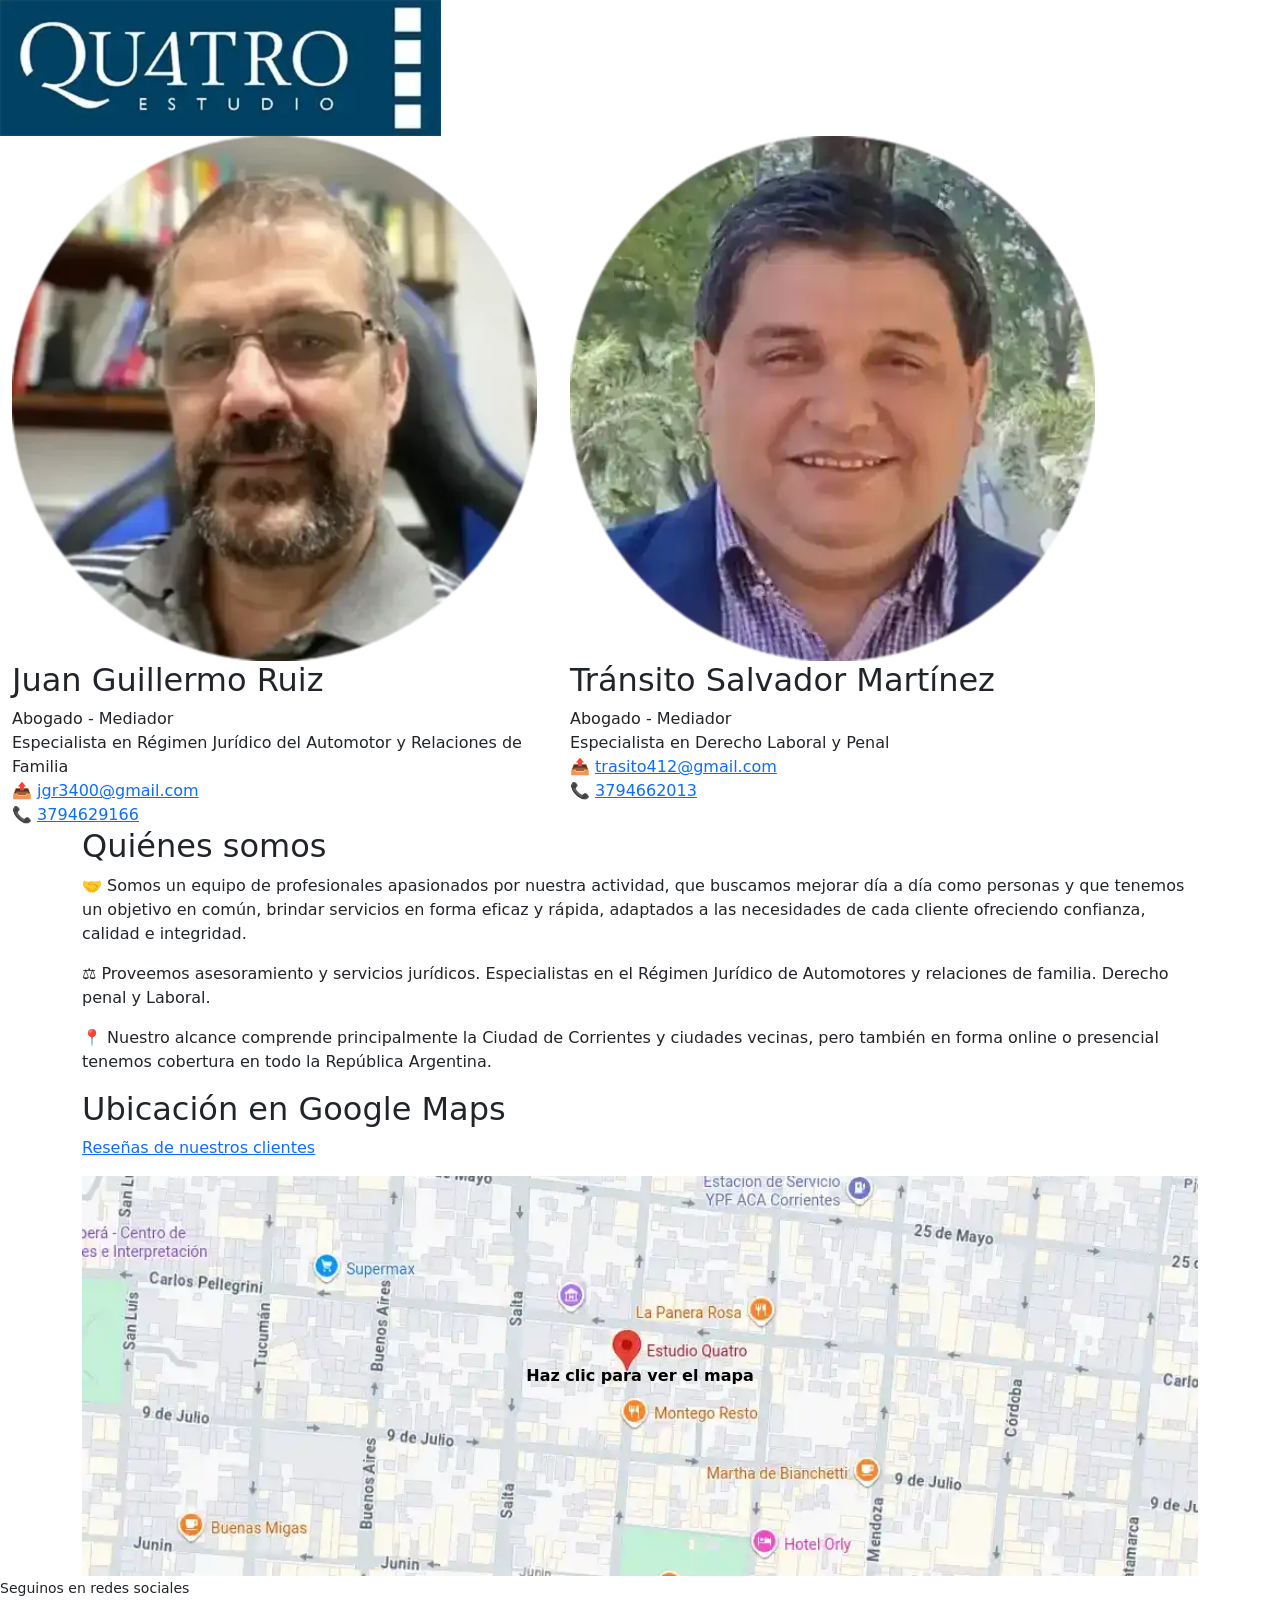
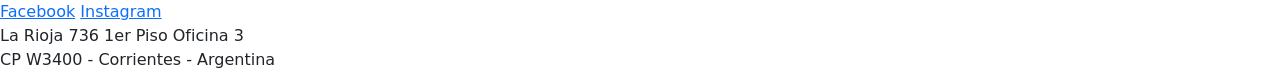
==== index.html @ 91e584d3 "Volviendo a Bootstrap" ====
<!DOCTYPE html>
<html lang="es">

<head>

    <meta charset="UTF-8">
    <meta name="viewport" content="width=device-width, initial-scale=1.0">
    <title>Estudio Quatro</title>

    <!-- Style -->
    <link href="https://cdn.jsdelivr.net/npm/bootstrap@5.3.8/dist/css/bootstrap.min.css" rel="stylesheet" integrity="sha384-sRIl4kxILFvY47J16cr9ZwB07vP4J8+LH7qKQnuqkuIAvNWLzeN8tE5YBujZqJLB" crossorigin="anonymous">
    <!-- link rel="stylesheet" href="style.css" -->

    <link rel="canonical" href="https://estudioquatro.com">

    <!-- Meta tags Google -->
    <meta name="description" content="Servicios profesionales en la Provincia de Corrientes. Proveemos asesoramiento y servicios jurídicos. Especialistas en el Régimen Jurídico de Automotores y relaciones de familia. Derecho penal y Laboral.">
    <meta name="keywords" content="Corrientes, Registro, Automotor, Propiedad, Inmueble, Catastro, Municipalidades, IPS, AnSeS, Trámites">
    <meta name="robots" content="index, follow">
    <meta name="language" content="es_ES">
    <meta name="author" content="Juan Guillermo Ruiz">
    <meta name="theme-color" content="#ffffff">

    <meta name="msapplication-TileColor" content="#ffffff">
    <meta name="msapplication-TileImage" content="https://estudioquatro.com/img/ms-icon-144x144.png">

    <!--- Íconos -->
    <link rel="apple-touch-icon" sizes="57x57" href="https://estudioquatro.com/img/apple-icon-57x57.png">
    <link rel="apple-touch-icon" sizes="60x60" href="https://estudioquatro.com/img/apple-icon-60x60.png">
    <link rel="apple-touch-icon" sizes="72x72" href="https://estudioquatro.com/img/apple-icon-72x72.png">
    <link rel="apple-touch-icon" sizes="76x76" href="https://estudioquatro.com/img/apple-icon-76x76.png">
    <link rel="apple-touch-icon" sizes="114x114" href="https://estudioquatro.com/img/apple-icon-114x114.png">
    <link rel="apple-touch-icon" sizes="120x120" href="https://estudioquatro.com/img/apple-icon-120x120.png">
    <link rel="apple-touch-icon" sizes="144x144" href="https://estudioquatro.com/img/apple-icon-144x144.png">
    <link rel="apple-touch-icon" sizes="152x152" href="https://estudioquatro.com/img/apple-icon-152x152.png">
    <link rel="apple-touch-icon" sizes="180x180" href="https://estudioquatro.com/img/apple-icon-180x180.png">
    <link rel="icon" type="image/png" sizes="192x192" href="https://estudioquatro.com/img/android-icon-192x192.png">
    <link rel="icon" type="image/png" sizes="32x32" href="https://estudioquatro.com/img/favicon-32x32.png">
    <link rel="icon" type="image/png" sizes="96x96" href="https://estudioquatro.com/img/favicon-96x96.png">
    <link rel="icon" type="image/png" sizes="16x16" href="https://estudioquatro.com/img/favicon-16x16.png">
    <link rel="manifest" href="https://estudioquatro.com/img/manifest.json">


    <!-- Open Graph para WhatsApp, Facebook, Telegram -->
    <meta property="og:title" content="Estudio Quatro">
    <meta property="og:locale" content="es_LA">
    <meta property="og:description" content="Servicios profesionales en la Provincia de Corrientes. Proveemos asesoramiento y servicios jurídicos. Especialistas en el Régimen Jurídico de Automotores y relaciones de familia. Derecho penal y Laboral.">
    <meta property="og:url" content="https://estudioquatro.com">
    <meta property="og:type" content="business.business">
    <meta property="og:image" content="https://estudioquatro.com/img/logofb.png?v=1">
    <meta property="og:image:width" content="600">
    <meta property="og:image:height" content="600">
    <meta property="og:image:alt" content="Logo de Estudio Quatro">


    <!-- Twitter Card (opcional, también funciona en WhatsApp) -->
    <meta name="twitter:card" content="summary_large_image">
    <meta name="twitter:title" content="Estudio Quatro">
    <meta name="twitter:description" content="Servicios profesionales en la Provincia de Corrientes. Proveemos asesoramiento y servicios jurídicos. Especialistas en el Régimen Jurídico de Automotores y relaciones de familia. Derecho penal y Laboral.">
    <meta name="twitter:image" content="https://estudioquatro.com/img/logo.png">

</head>

<body>

    <!-- Header -->
    <header>
        <a href="../">
            <picture>
                <source srcset="img/logo.webp" type="image/webp" />
                <img src="img/logo.png" fetchpriority=high width="441" height="136" alt="Logotipo" />
            </picture>
        </a>
    </header>

    <!-- Team -->
    <div class="container row">
        <div class="col">
            <picture>
                <source srcset="img/juan.webp" type="image/webp">
                <img src="img/juan.jpg" fetchpriority=high width="525" height="525" alt="Juan Guillermo Ruiz">
            </picture>
            <h2>Juan Guillermo Ruiz</h2>
            Abogado - Mediador<br>
            Especialista en Régimen Jurídico del Automotor y Relaciones de Familia<br>
            📤 <a href="mailto:jgr3400@gmail.com" target="_BLANK">jgr3400@gmail.com</a><br>
            📞 <a href="tel:3794629166" target="_BLANK">3794629166</a>
        </div>

        <div class="col">
            <picture>
                <source srcset="img/transito.webp" type="image/webp">
                <img src="img/transito.jpg" fetchpriority=high width="525" height="525" alt="Tránsito Salvador Martínez">
            </picture>
            <h2>Tránsito Salvador Martínez</h2>
            Abogado - Mediador<br>
            Especialista en Derecho Laboral y Penal<br>
            📤 <a href="mailto:trasito412@gmail.com" target="_BLANK">trasito412@gmail.com</a><br>
            📞 <a href="tel:3794662013" target="_BLANK">3794662013</a>
        </div>
    </div>


    <!-- About -->
    <div class="about">
        <section class="container">
            <h2>Quiénes somos</h2>
            <p>🤝 Somos un equipo de profesionales apasionados por nuestra actividad, que buscamos mejorar día a día
                como personas y que tenemos un objetivo en común, brindar servicios en forma eficaz y rápida, adaptados
                a las necesidades de cada cliente ofreciendo confianza, calidad e integridad.</p>
            <p>⚖️ Proveemos asesoramiento y servicios jurídicos. Especialistas en el Régimen Jurídico de Automotores y
                relaciones de familia. Derecho penal y Laboral.</p>
            <p>📍 Nuestro alcance comprende principalmente la Ciudad de Corrientes y ciudades vecinas, pero también en
                forma online o presencial tenemos cobertura en todo la República Argentina.</p>
        </section>
    </div>

    <!-- Map -->
    <section class="container">
        <h2>Ubicación en Google Maps</h2>
        <a target="_BLANK"
            href="https://www.google.com.ar/search?sxsrf=ACYBGNQDnuW-Kry7m1tnKC4DdZxXvFFy2A%3A1571524101231&source=hp&ei=BY6rXcuIDJO95OUP6-6YKA&q=estudio+quatro&oq=estudio+quatro&gs_l=psy-ab.3..35i39j0i22i30j0i22i10i30j38.1557.4302..4748...0.0..0.98.1301.14......0....1..gws-wiz.......0j0i131j0i67j0i20i263j0i10.ph4UaGhHjag&ved=0ahUKEwiLn7u-r6nlAhWTHrkGHWs3BgUQ4dUDCAY&uact=5#lrd=0x94456c783f70041d:0xd24a2d1dada87c4f,1,,,">Reseñas
            de nuestros clientes</a>
        <div id="map-container" style="margin-top:1rem;width:100%; height:400px; position:relative; cursor:pointer;">
            <picture>
                <source srcset="img/mapa.webp" type="image/webp">
                <img src="img/mapa.jpg" fetchpriority=high alt="Mapa de Estudio Quatro"
                    style="width:100%; height:400px; object-fit:cover; display:block;">
            </picture>
            <!-- Texto opcional sobre la imagen -->
            <div
                style="position:absolute;top:0;left:0;width:100%;height:100%;display:flex;align-items:center;justify-content:center;color:black;font-weight:bold;">
                Haz clic para ver el mapa
            </div>
        </div>
    </section>

    <!-- Footer -->
    <footer>
        <small>Seguinos en redes sociales</small>
        <br>
        <a href="https://www.facebook.com/EstudioQuatroo/" target="_BLANK">Facebook</a>
        <a href="https://www.instagram.com/estudio_quatro/" target="_BLANK">Instagram</a>
        <br>
        La Rioja 736 1er Piso Oficina 3<br>
        CP W3400 - Corrientes - Argentina
    </footer>

    <!-- Script -->
    <script src="script.js" defer></script>

</body>

</html>
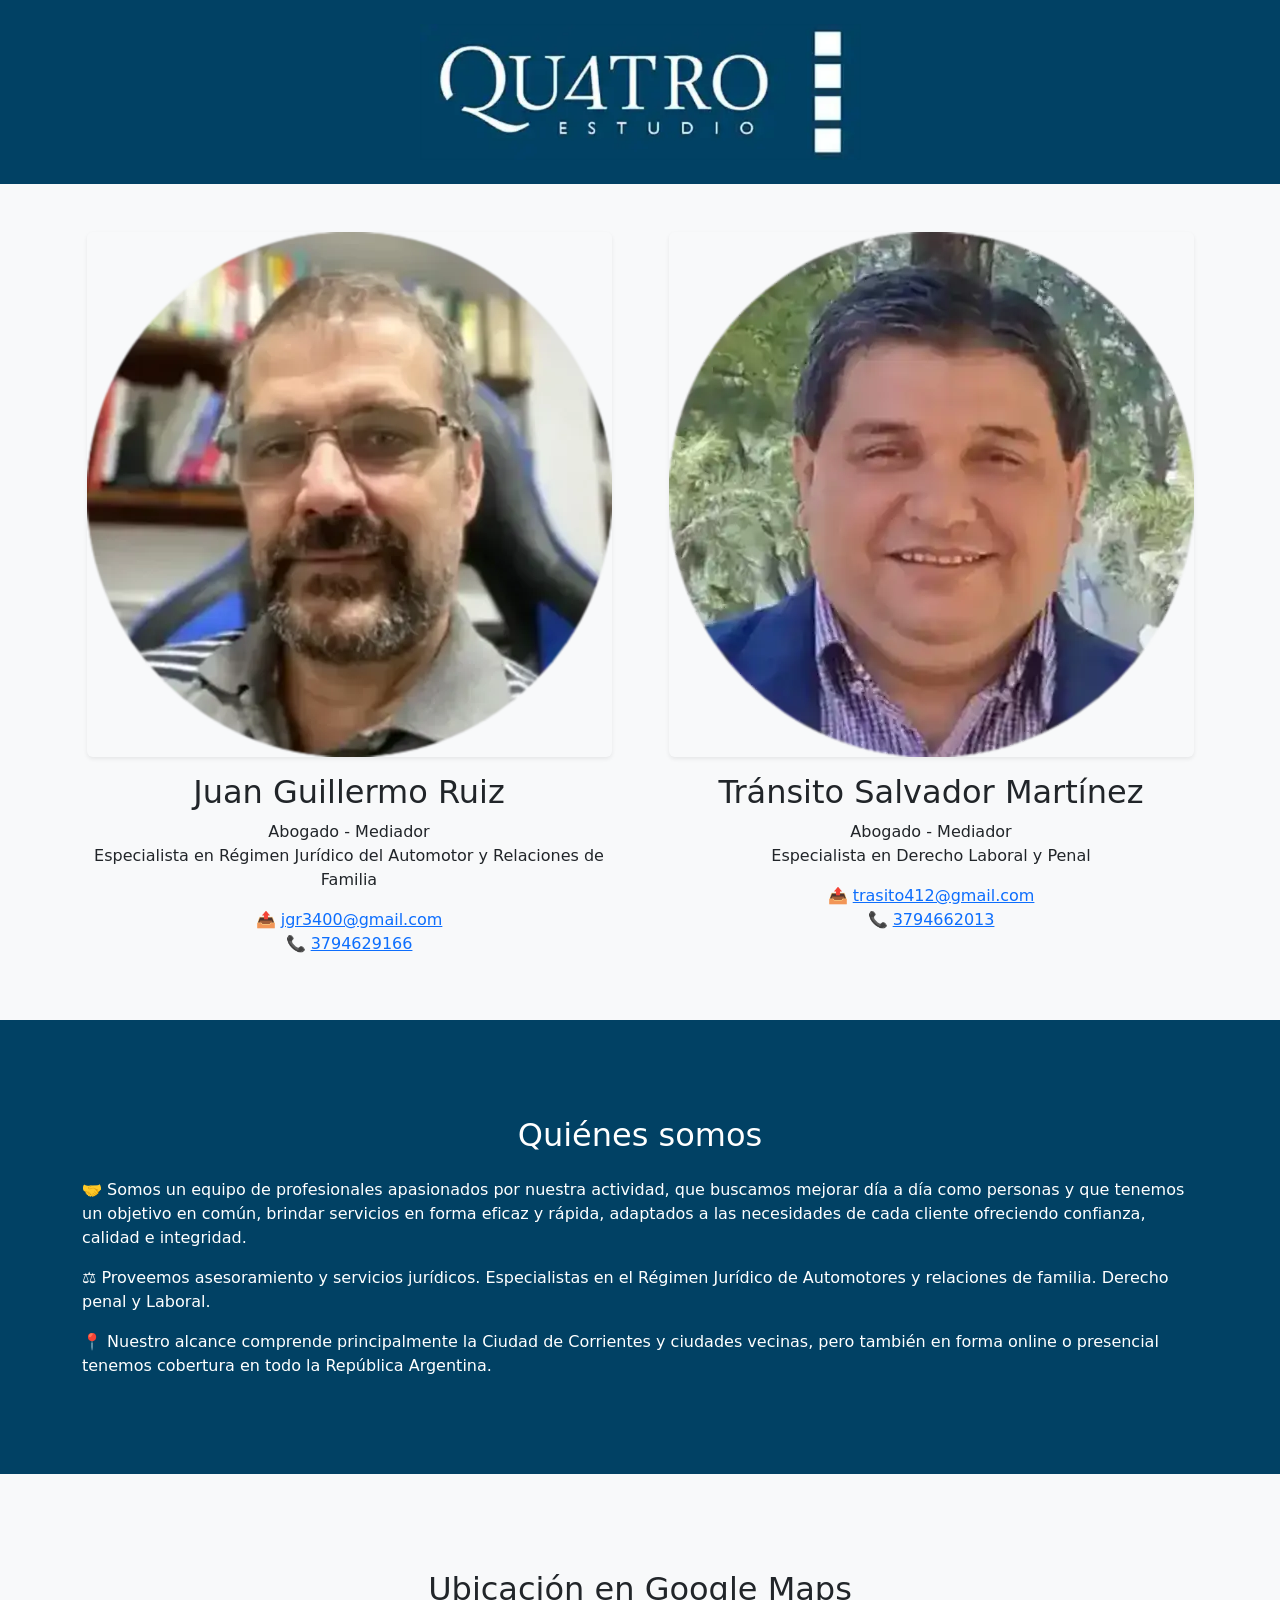
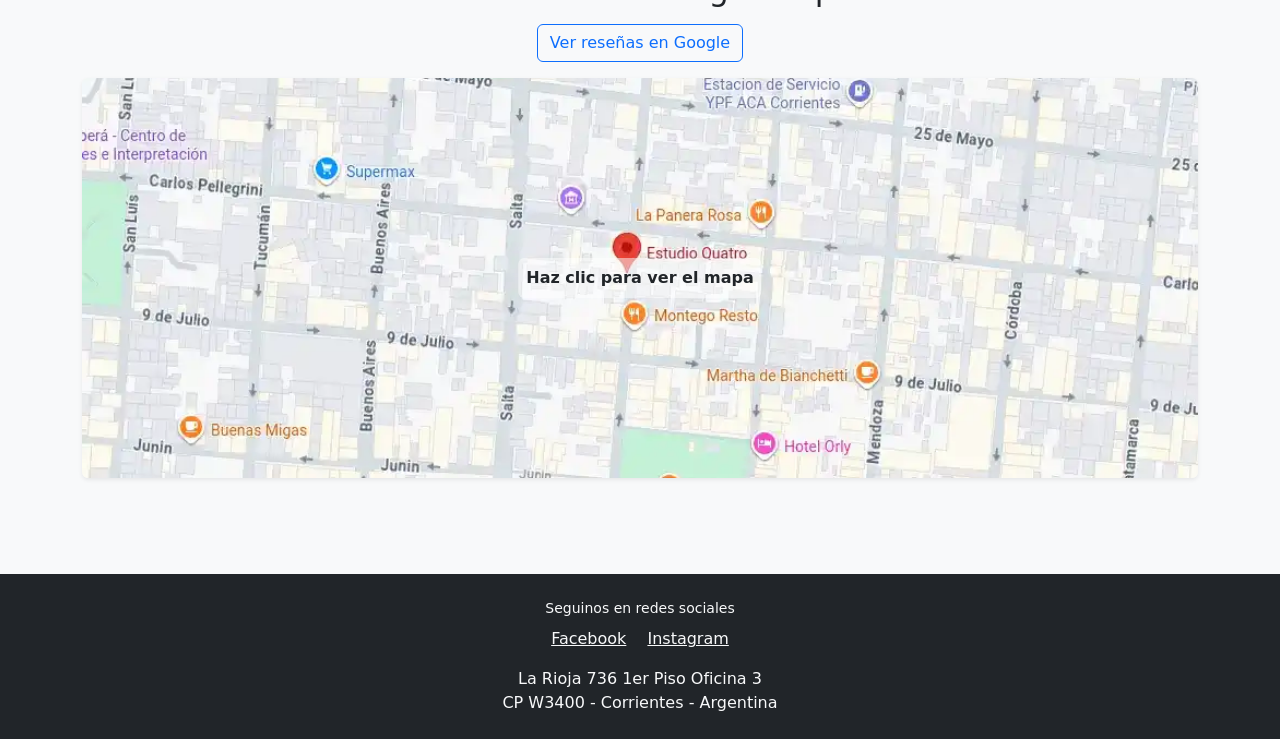
==== commit edfca2fd: "Ajustando estilos" ====
--- a/index.html
+++ b/index.html
@@ -2,18 +2,16 @@
 <html lang="es">
 
 <head>
-
     <meta charset="UTF-8">
     <meta name="viewport" content="width=device-width, initial-scale=1.0">
     <title>Estudio Quatro</title>
-
-    <!-- Style -->
+    
+    <!-- Bootstrap styles-->
     <link href="https://cdn.jsdelivr.net/npm/bootstrap@5.3.8/dist/css/bootstrap.min.css" rel="stylesheet" integrity="sha384-sRIl4kxILFvY47J16cr9ZwB07vP4J8+LH7qKQnuqkuIAvNWLzeN8tE5YBujZqJLB" crossorigin="anonymous">
-    <!-- link rel="stylesheet" href="style.css" -->
-
+ 
     <link rel="canonical" href="https://estudioquatro.com">
 
-    <!-- Meta tags Google -->
+    <!-- Meta tags -->
     <meta name="description" content="Servicios profesionales en la Provincia de Corrientes. Proveemos asesoramiento y servicios jurídicos. Especialistas en el Régimen Jurídico de Automotores y relaciones de familia. Derecho penal y Laboral.">
     <meta name="keywords" content="Corrientes, Registro, Automotor, Propiedad, Inmueble, Catastro, Municipalidades, IPS, AnSeS, Trámites">
     <meta name="robots" content="index, follow">
@@ -21,27 +19,7 @@
     <meta name="author" content="Juan Guillermo Ruiz">
     <meta name="theme-color" content="#ffffff">
 
-    <meta name="msapplication-TileColor" content="#ffffff">
-    <meta name="msapplication-TileImage" content="https://estudioquatro.com/img/ms-icon-144x144.png">
-
-    <!--- Íconos -->
-    <link rel="apple-touch-icon" sizes="57x57" href="https://estudioquatro.com/img/apple-icon-57x57.png">
-    <link rel="apple-touch-icon" sizes="60x60" href="https://estudioquatro.com/img/apple-icon-60x60.png">
-    <link rel="apple-touch-icon" sizes="72x72" href="https://estudioquatro.com/img/apple-icon-72x72.png">
-    <link rel="apple-touch-icon" sizes="76x76" href="https://estudioquatro.com/img/apple-icon-76x76.png">
-    <link rel="apple-touch-icon" sizes="114x114" href="https://estudioquatro.com/img/apple-icon-114x114.png">
-    <link rel="apple-touch-icon" sizes="120x120" href="https://estudioquatro.com/img/apple-icon-120x120.png">
-    <link rel="apple-touch-icon" sizes="144x144" href="https://estudioquatro.com/img/apple-icon-144x144.png">
-    <link rel="apple-touch-icon" sizes="152x152" href="https://estudioquatro.com/img/apple-icon-152x152.png">
-    <link rel="apple-touch-icon" sizes="180x180" href="https://estudioquatro.com/img/apple-icon-180x180.png">
-    <link rel="icon" type="image/png" sizes="192x192" href="https://estudioquatro.com/img/android-icon-192x192.png">
-    <link rel="icon" type="image/png" sizes="32x32" href="https://estudioquatro.com/img/favicon-32x32.png">
-    <link rel="icon" type="image/png" sizes="96x96" href="https://estudioquatro.com/img/favicon-96x96.png">
-    <link rel="icon" type="image/png" sizes="16x16" href="https://estudioquatro.com/img/favicon-16x16.png">
-    <link rel="manifest" href="https://estudioquatro.com/img/manifest.json">
-
-
-    <!-- Open Graph para WhatsApp, Facebook, Telegram -->
+    <!-- Open Graph -->
     <meta property="og:title" content="Estudio Quatro">
     <meta property="og:locale" content="es_LA">
     <meta property="og:description" content="Servicios profesionales en la Provincia de Corrientes. Proveemos asesoramiento y servicios jurídicos. Especialistas en el Régimen Jurídico de Automotores y relaciones de familia. Derecho penal y Laboral.">
@@ -52,59 +30,59 @@
     <meta property="og:image:height" content="600">
     <meta property="og:image:alt" content="Logo de Estudio Quatro">
 
-
-    <!-- Twitter Card (opcional, también funciona en WhatsApp) -->
+    <!-- Twitter -->
     <meta name="twitter:card" content="summary_large_image">
     <meta name="twitter:title" content="Estudio Quatro">
     <meta name="twitter:description" content="Servicios profesionales en la Provincia de Corrientes. Proveemos asesoramiento y servicios jurídicos. Especialistas en el Régimen Jurídico de Automotores y relaciones de familia. Derecho penal y Laboral.">
     <meta name="twitter:image" content="https://estudioquatro.com/img/logo.png">
-
 </head>
 
-<body>
+<body class="bg-light">
 
     <!-- Header -->
-    <header>
+    <header class="text-center py-4" style="background-color: #014164;">
         <a href="../">
             <picture>
                 <source srcset="img/logo.webp" type="image/webp" />
-                <img src="img/logo.png" fetchpriority=high width="441" height="136" alt="Logotipo" />
+                <img src="img/logo.png" class="img-fluid" width="441" height="136" alt="Logotipo">
             </picture>
         </a>
     </header>
 
     <!-- Team -->
-    <div class="container row">
-        <div class="col">
-            <picture>
-                <source srcset="img/juan.webp" type="image/webp">
-                <img src="img/juan.jpg" fetchpriority=high width="525" height="525" alt="Juan Guillermo Ruiz">
-            </picture>
-            <h2>Juan Guillermo Ruiz</h2>
-            Abogado - Mediador<br>
-            Especialista en Régimen Jurídico del Automotor y Relaciones de Familia<br>
-            📤 <a href="mailto:jgr3400@gmail.com" target="_BLANK">jgr3400@gmail.com</a><br>
-            📞 <a href="tel:3794629166" target="_BLANK">3794629166</a>
-        </div>
+    <div class="container my-5">
+        <div class="row g-5 text-center">
+            <div class="col-md-6">
+                <picture>
+                    <source srcset="img/juan.webp" type="image/webp">
+                    <img src="img/juan.jpg" class="img-fluid rounded shadow-sm" width="525" height="525" alt="Juan Guillermo Ruiz">
+                </picture>
+                <h2 class="mt-3">Juan Guillermo Ruiz</h2>
+                <p>Abogado - Mediador<br>
+                    Especialista en Régimen Jurídico del Automotor y Relaciones de Familia</p>
+                <p>📤 <a href="mailto:jgr3400@gmail.com" target="_blank">jgr3400@gmail.com</a><br>
+                    📞 <a href="tel:3794629166" target="_blank">3794629166</a></p>
+            </div>
 
-        <div class="col">
-            <picture>
-                <source srcset="img/transito.webp" type="image/webp">
-                <img src="img/transito.jpg" fetchpriority=high width="525" height="525" alt="Tránsito Salvador Martínez">
-            </picture>
-            <h2>Tránsito Salvador Martínez</h2>
-            Abogado - Mediador<br>
-            Especialista en Derecho Laboral y Penal<br>
-            📤 <a href="mailto:trasito412@gmail.com" target="_BLANK">trasito412@gmail.com</a><br>
-            📞 <a href="tel:3794662013" target="_BLANK">3794662013</a>
+            <div class="col-md-6">
+                <picture>
+                    <source srcset="img/transito.webp" type="image/webp">
+                    <img src="img/transito.jpg" class="img-fluid rounded shadow-sm" width="525" height="525"
+                        alt="Tránsito Salvador Martínez">
+                </picture>
+                <h2 class="mt-3">Tránsito Salvador Martínez</h2>
+                <p>Abogado - Mediador<br>
+                    Especialista en Derecho Laboral y Penal</p>
+                <p>📤 <a href="mailto:trasito412@gmail.com" target="_blank">trasito412@gmail.com</a><br>
+                    📞 <a href="tel:3794662013" target="_blank">3794662013</a></p>
+            </div>
         </div>
     </div>
 
-
     <!-- About -->
-    <div class="about">
-        <section class="container">
-            <h2>Quiénes somos</h2>
+     <div class="conyainer-fluid py-5" style="background-color: #014164;">
+        <section class="container text-white my-5">
+            <h2 class="text-center mb-4">Quiénes somos</h2>
             <p>🤝 Somos un equipo de profesionales apasionados por nuestra actividad, que buscamos mejorar día a día
                 como personas y que tenemos un objetivo en común, brindar servicios en forma eficaz y rápida, adaptados
                 a las necesidades de cada cliente ofreciendo confianza, calidad e integridad.</p>
@@ -116,39 +94,39 @@
     </div>
 
     <!-- Map -->
-    <section class="container">
-        <h2>Ubicación en Google Maps</h2>
-        <a target="_BLANK"
-            href="https://www.google.com.ar/search?sxsrf=ACYBGNQDnuW-Kry7m1tnKC4DdZxXvFFy2A%3A1571524101231&source=hp&ei=BY6rXcuIDJO95OUP6-6YKA&q=estudio+quatro&oq=estudio+quatro&gs_l=psy-ab.3..35i39j0i22i30j0i22i10i30j38.1557.4302..4748...0.0..0.98.1301.14......0....1..gws-wiz.......0j0i131j0i67j0i20i263j0i10.ph4UaGhHjag&ved=0ahUKEwiLn7u-r6nlAhWTHrkGHWs3BgUQ4dUDCAY&uact=5#lrd=0x94456c783f70041d:0xd24a2d1dada87c4f,1,,,">Reseñas
-            de nuestros clientes</a>
-        <div id="map-container" style="margin-top:1rem;width:100%; height:400px; position:relative; cursor:pointer;">
+    <section class="container my-5 py-5 text-center">
+        <h2 class="mb-3">Ubicación en Google Maps</h2>
+        <a class="btn btn-outline-primary mb-3" target="_blank"
+            href="https://www.google.com.ar/search?q=estudio+quatro#lrd=0x94456c783f70041d:0xd24a2d1dada87c4f,1,,,">
+            Ver reseñas en Google
+        </a>
+        <div class="position-relative">
             <picture>
                 <source srcset="img/mapa.webp" type="image/webp">
-                <img src="img/mapa.jpg" fetchpriority=high alt="Mapa de Estudio Quatro"
-                    style="width:100%; height:400px; object-fit:cover; display:block;">
+                <img src="img/mapa.jpg" class="img-fluid w-100 rounded shadow-sm" alt="Mapa de Estudio Quatro"
+                    style="height:400px;object-fit:cover;">
             </picture>
-            <!-- Texto opcional sobre la imagen -->
             <div
-                style="position:absolute;top:0;left:0;width:100%;height:100%;display:flex;align-items:center;justify-content:center;color:black;font-weight:bold;">
+                class="position-absolute top-50 start-50 translate-middle text-dark fw-bold bg-white bg-opacity-50 p-2 rounded">
                 Haz clic para ver el mapa
             </div>
         </div>
     </section>
 
     <!-- Footer -->
-    <footer>
-        <small>Seguinos en redes sociales</small>
-        <br>
-        <a href="https://www.facebook.com/EstudioQuatroo/" target="_BLANK">Facebook</a>
-        <a href="https://www.instagram.com/estudio_quatro/" target="_BLANK">Instagram</a>
-        <br>
-        La Rioja 736 1er Piso Oficina 3<br>
-        CP W3400 - Corrientes - Argentina
+    <footer class="bg-dark text-light text-center py-4 mt-5">
+        <small class="d-block mb-2">Seguinos en redes sociales</small>
+        <a href="https://www.facebook.com/EstudioQuatroo/" target="_blank" class="text-light me-3">Facebook</a>
+        <a href="https://www.instagram.com/estudio_quatro/" target="_blank" class="text-light">Instagram</a>
+        <div class="mt-3">
+            La Rioja 736 1er Piso Oficina 3<br>
+            CP W3400 - Corrientes - Argentina
+        </div>
     </footer>
 
-    <!-- Script -->
+    <!-- Scripts -->
+    <script src="https://cdn.jsdelivr.net/npm/bootstrap@5.3.8/dist/js/bootstrap.bundle.min.js" integrity="sha384-FKyoEForCGlyvwx9Hj09JcYn3nv7wiPVlz7YYwJrWVcXK/BmnVDxM+D2scQbITxI" crossorigin="anonymous"></script>
     <script src="script.js" defer></script>
-
 </body>
 
 </html>
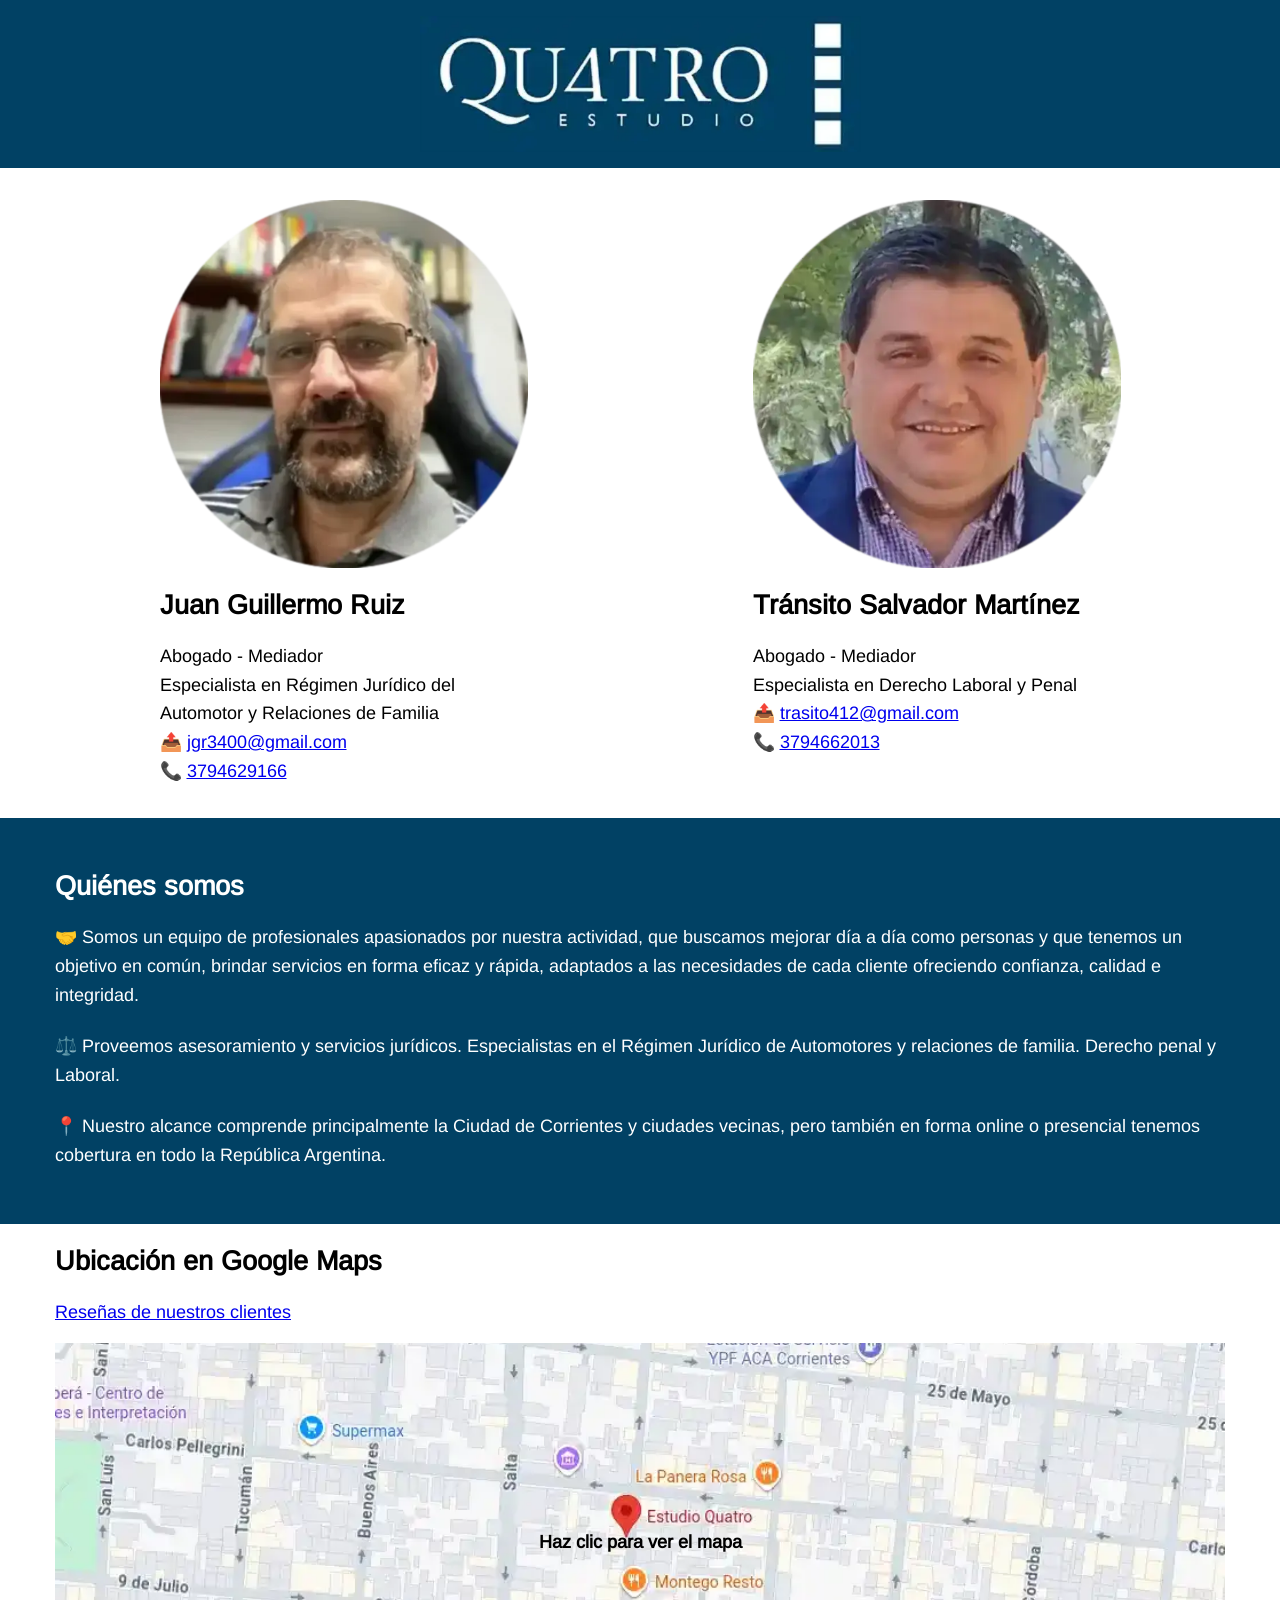
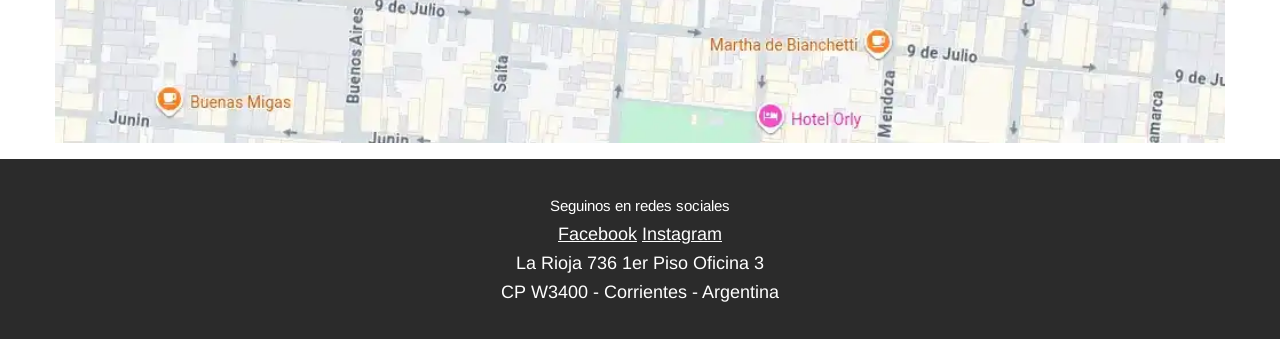
==== commit 5100db84: "Back to the past" ====
--- a/index.html
+++ b/index.html
@@ -2,16 +2,17 @@
 <html lang="es">
 
 <head>
+
     <meta charset="UTF-8">
     <meta name="viewport" content="width=device-width, initial-scale=1.0">
     <title>Estudio Quatro</title>
-    
-    <!-- Bootstrap styles-->
-    <link href="https://cdn.jsdelivr.net/npm/bootstrap@5.3.8/dist/css/bootstrap.min.css" rel="stylesheet" integrity="sha384-sRIl4kxILFvY47J16cr9ZwB07vP4J8+LH7qKQnuqkuIAvNWLzeN8tE5YBujZqJLB" crossorigin="anonymous">
- 
+
+    <!-- Style -->
+    <link rel="stylesheet" href="style.css">
+
     <link rel="canonical" href="https://estudioquatro.com">
 
-    <!-- Meta tags -->
+    <!-- Meta tags Google -->
     <meta name="description" content="Servicios profesionales en la Provincia de Corrientes. Proveemos asesoramiento y servicios jurídicos. Especialistas en el Régimen Jurídico de Automotores y relaciones de familia. Derecho penal y Laboral.">
     <meta name="keywords" content="Corrientes, Registro, Automotor, Propiedad, Inmueble, Catastro, Municipalidades, IPS, AnSeS, Trámites">
     <meta name="robots" content="index, follow">
@@ -19,7 +20,27 @@
     <meta name="author" content="Juan Guillermo Ruiz">
     <meta name="theme-color" content="#ffffff">
 
-    <!-- Open Graph -->
+    <meta name="msapplication-TileColor" content="#ffffff">
+    <meta name="msapplication-TileImage" content="https://estudioquatro.com/img/ms-icon-144x144.png">
+
+    <!--- Íconos -->
+    <link rel="apple-touch-icon" sizes="57x57" href="https://estudioquatro.com/img/apple-icon-57x57.png">
+    <link rel="apple-touch-icon" sizes="60x60" href="https://estudioquatro.com/img/apple-icon-60x60.png">
+    <link rel="apple-touch-icon" sizes="72x72" href="https://estudioquatro.com/img/apple-icon-72x72.png">
+    <link rel="apple-touch-icon" sizes="76x76" href="https://estudioquatro.com/img/apple-icon-76x76.png">
+    <link rel="apple-touch-icon" sizes="114x114" href="https://estudioquatro.com/img/apple-icon-114x114.png">
+    <link rel="apple-touch-icon" sizes="120x120" href="https://estudioquatro.com/img/apple-icon-120x120.png">
+    <link rel="apple-touch-icon" sizes="144x144" href="https://estudioquatro.com/img/apple-icon-144x144.png">
+    <link rel="apple-touch-icon" sizes="152x152" href="https://estudioquatro.com/img/apple-icon-152x152.png">
+    <link rel="apple-touch-icon" sizes="180x180" href="https://estudioquatro.com/img/apple-icon-180x180.png">
+    <link rel="icon" type="image/png" sizes="192x192" href="https://estudioquatro.com/img/android-icon-192x192.png">
+    <link rel="icon" type="image/png" sizes="32x32" href="https://estudioquatro.com/img/favicon-32x32.png">
+    <link rel="icon" type="image/png" sizes="96x96" href="https://estudioquatro.com/img/favicon-96x96.png">
+    <link rel="icon" type="image/png" sizes="16x16" href="https://estudioquatro.com/img/favicon-16x16.png">
+    <link rel="manifest" href="https://estudioquatro.com/img/manifest.json">
+
+
+    <!-- Open Graph para WhatsApp, Facebook, Telegram -->
     <meta property="og:title" content="Estudio Quatro">
     <meta property="og:locale" content="es_LA">
     <meta property="og:description" content="Servicios profesionales en la Provincia de Corrientes. Proveemos asesoramiento y servicios jurídicos. Especialistas en el Régimen Jurídico de Automotores y relaciones de familia. Derecho penal y Laboral.">
@@ -30,59 +51,59 @@
     <meta property="og:image:height" content="600">
     <meta property="og:image:alt" content="Logo de Estudio Quatro">
 
-    <!-- Twitter -->
+
+    <!-- Twitter Card (opcional, también funciona en WhatsApp) -->
     <meta name="twitter:card" content="summary_large_image">
     <meta name="twitter:title" content="Estudio Quatro">
     <meta name="twitter:description" content="Servicios profesionales en la Provincia de Corrientes. Proveemos asesoramiento y servicios jurídicos. Especialistas en el Régimen Jurídico de Automotores y relaciones de familia. Derecho penal y Laboral.">
     <meta name="twitter:image" content="https://estudioquatro.com/img/logo.png">
+
 </head>
 
-<body class="bg-light">
+<body>
 
     <!-- Header -->
-    <header class="text-center py-4" style="background-color: #014164;">
+    <header>
         <a href="../">
             <picture>
                 <source srcset="img/logo.webp" type="image/webp" />
-                <img src="img/logo.png" class="img-fluid" width="441" height="136" alt="Logotipo">
+                <img src="img/logo.png" fetchpriority=high width="441" height="136" alt="Logotipo" />
             </picture>
         </a>
     </header>
 
     <!-- Team -->
-    <div class="container my-5">
-        <div class="row g-5 text-center">
-            <div class="col-md-6">
-                <picture>
-                    <source srcset="img/juan.webp" type="image/webp">
-                    <img src="img/juan.jpg" class="img-fluid rounded shadow-sm" width="525" height="525" alt="Juan Guillermo Ruiz">
-                </picture>
-                <h2 class="mt-3">Juan Guillermo Ruiz</h2>
-                <p>Abogado - Mediador<br>
-                    Especialista en Régimen Jurídico del Automotor y Relaciones de Familia</p>
-                <p>📤 <a href="mailto:jgr3400@gmail.com" target="_blank">jgr3400@gmail.com</a><br>
-                    📞 <a href="tel:3794629166" target="_blank">3794629166</a></p>
-            </div>
+    <div class="container row">
+        <div class="col">
+            <picture>
+                <source srcset="img/juan.webp" type="image/webp">
+                <img src="img/juan.jpg" fetchpriority=high width="525" height="525" alt="Juan Guillermo Ruiz">
+            </picture>
+            <h2>Juan Guillermo Ruiz</h2>
+            Abogado - Mediador<br>
+            Especialista en Régimen Jurídico del Automotor y Relaciones de Familia<br>
+            📤 <a href="mailto:jgr3400@gmail.com" target="_BLANK">jgr3400@gmail.com</a><br>
+            📞 <a href="tel:3794629166" target="_BLANK">3794629166</a>
+        </div>
 
-            <div class="col-md-6">
-                <picture>
-                    <source srcset="img/transito.webp" type="image/webp">
-                    <img src="img/transito.jpg" class="img-fluid rounded shadow-sm" width="525" height="525"
-                        alt="Tránsito Salvador Martínez">
-                </picture>
-                <h2 class="mt-3">Tránsito Salvador Martínez</h2>
-                <p>Abogado - Mediador<br>
-                    Especialista en Derecho Laboral y Penal</p>
-                <p>📤 <a href="mailto:trasito412@gmail.com" target="_blank">trasito412@gmail.com</a><br>
-                    📞 <a href="tel:3794662013" target="_blank">3794662013</a></p>
-            </div>
+        <div class="col">
+            <picture>
+                <source srcset="img/transito.webp" type="image/webp">
+                <img src="img/transito.jpg" fetchpriority=high width="525" height="525" alt="Tránsito Salvador Martínez">
+            </picture>
+            <h2>Tránsito Salvador Martínez</h2>
+            Abogado - Mediador<br>
+            Especialista en Derecho Laboral y Penal<br>
+            📤 <a href="mailto:trasito412@gmail.com" target="_BLANK">trasito412@gmail.com</a><br>
+            📞 <a href="tel:3794662013" target="_BLANK">3794662013</a>
         </div>
     </div>
 
+
     <!-- About -->
-     <div class="conyainer-fluid py-5" style="background-color: #014164;">
-        <section class="container text-white my-5">
-            <h2 class="text-center mb-4">Quiénes somos</h2>
+    <div class="about">
+        <section class="container">
+            <h2>Quiénes somos</h2>
             <p>🤝 Somos un equipo de profesionales apasionados por nuestra actividad, que buscamos mejorar día a día
                 como personas y que tenemos un objetivo en común, brindar servicios en forma eficaz y rápida, adaptados
                 a las necesidades de cada cliente ofreciendo confianza, calidad e integridad.</p>
@@ -94,39 +115,39 @@
     </div>
 
     <!-- Map -->
-    <section class="container my-5 py-5 text-center">
-        <h2 class="mb-3">Ubicación en Google Maps</h2>
-        <a class="btn btn-outline-primary mb-3" target="_blank"
-            href="https://www.google.com.ar/search?q=estudio+quatro#lrd=0x94456c783f70041d:0xd24a2d1dada87c4f,1,,,">
-            Ver reseñas en Google
-        </a>
-        <div class="position-relative">
+    <section class="container">
+        <h2>Ubicación en Google Maps</h2>
+        <a target="_BLANK"
+            href="https://www.google.com.ar/search?sxsrf=ACYBGNQDnuW-Kry7m1tnKC4DdZxXvFFy2A%3A1571524101231&source=hp&ei=BY6rXcuIDJO95OUP6-6YKA&q=estudio+quatro&oq=estudio+quatro&gs_l=psy-ab.3..35i39j0i22i30j0i22i10i30j38.1557.4302..4748...0.0..0.98.1301.14......0....1..gws-wiz.......0j0i131j0i67j0i20i263j0i10.ph4UaGhHjag&ved=0ahUKEwiLn7u-r6nlAhWTHrkGHWs3BgUQ4dUDCAY&uact=5#lrd=0x94456c783f70041d:0xd24a2d1dada87c4f,1,,,">Reseñas
+            de nuestros clientes</a>
+        <div id="map-container" style="margin-top:1rem;width:100%; height:400px; position:relative; cursor:pointer;">
             <picture>
                 <source srcset="img/mapa.webp" type="image/webp">
-                <img src="img/mapa.jpg" class="img-fluid w-100 rounded shadow-sm" alt="Mapa de Estudio Quatro"
-                    style="height:400px;object-fit:cover;">
+                <img src="img/mapa.jpg" fetchpriority=high alt="Mapa de Estudio Quatro"
+                    style="width:100%; height:400px; object-fit:cover; display:block;">
             </picture>
+            <!-- Texto opcional sobre la imagen -->
             <div
-                class="position-absolute top-50 start-50 translate-middle text-dark fw-bold bg-white bg-opacity-50 p-2 rounded">
+                style="position:absolute;top:0;left:0;width:100%;height:100%;display:flex;align-items:center;justify-content:center;color:black;font-weight:bold;">
                 Haz clic para ver el mapa
             </div>
         </div>
     </section>
 
     <!-- Footer -->
-    <footer class="bg-dark text-light text-center py-4 mt-5">
-        <small class="d-block mb-2">Seguinos en redes sociales</small>
-        <a href="https://www.facebook.com/EstudioQuatroo/" target="_blank" class="text-light me-3">Facebook</a>
-        <a href="https://www.instagram.com/estudio_quatro/" target="_blank" class="text-light">Instagram</a>
-        <div class="mt-3">
-            La Rioja 736 1er Piso Oficina 3<br>
-            CP W3400 - Corrientes - Argentina
-        </div>
+    <footer>
+        <small>Seguinos en redes sociales</small>
+        <br>
+        <a href="https://www.facebook.com/EstudioQuatroo/" target="_BLANK">Facebook</a>
+        <a href="https://www.instagram.com/estudio_quatro/" target="_BLANK">Instagram</a>
+        <br>
+        La Rioja 736 1er Piso Oficina 3<br>
+        CP W3400 - Corrientes - Argentina
     </footer>
 
-    <!-- Scripts -->
-    <script src="https://cdn.jsdelivr.net/npm/bootstrap@5.3.8/dist/js/bootstrap.bundle.min.js" integrity="sha384-FKyoEForCGlyvwx9Hj09JcYn3nv7wiPVlz7YYwJrWVcXK/BmnVDxM+D2scQbITxI" crossorigin="anonymous"></script>
+    <!-- Script -->
     <script src="script.js" defer></script>
+
 </body>
 
 </html>
--- a/style.css
+++ b/style.css
@@ -0,0 +1,89 @@
+* {
+    box-sizing: border-box;
+    margin: 0;
+    padding: 0
+}
+
+@font-face {
+    font-family: 'Arimo';
+    font-display: swap;
+    src: url('Arimo-Regular.ttf') format('truetype');
+    font-weight: normal;
+    font-style: normal
+}
+
+body {
+    font: 18px 'Arimo', Arial, Serif;
+    line-height: 1.8rem;
+}
+
+p {
+    
+    margin-bottom: 1.4rem
+}
+
+footer {
+    background: #2b2b2b;
+    color: #fff;
+    padding: 2rem;
+    text-align: center
+}
+
+footer a {
+    color: #fff
+}
+
+h2 {
+    margin: 1.4rem 0
+}
+
+header {
+    background-color: #014164;
+    display: flex;
+    justify-content: center;
+    align-items: center;
+    padding: 1rem 0
+}
+
+.about {
+    /* font-size: 1.4rem; */
+    background-color: #014164;
+    color: #fff;
+    display: flex;
+    justify-content: center;
+    align-items: center;
+    padding: 1rem 1.4rem
+}
+
+header img {
+    max-width: 100%;
+    height: auto;
+    display: block
+}
+
+.container {
+    max-width: 1200px;
+    margin: 1rem auto;
+    padding: 0 15px
+}
+
+.col {
+    margin: 0 auto;
+    padding: 1rem;
+    border-radius: .5rem;
+    max-width: 400px
+}
+
+.col img {
+    margin: 0 auto 1rem;
+    width: 100%;
+    height: auto;
+    display: block;
+    border-radius: .5rem
+}
+
+.row {
+    display: grid;
+    grid-template-columns: repeat(auto-fit, minmax(250px, 1fr));
+    gap: 1rem
+}
